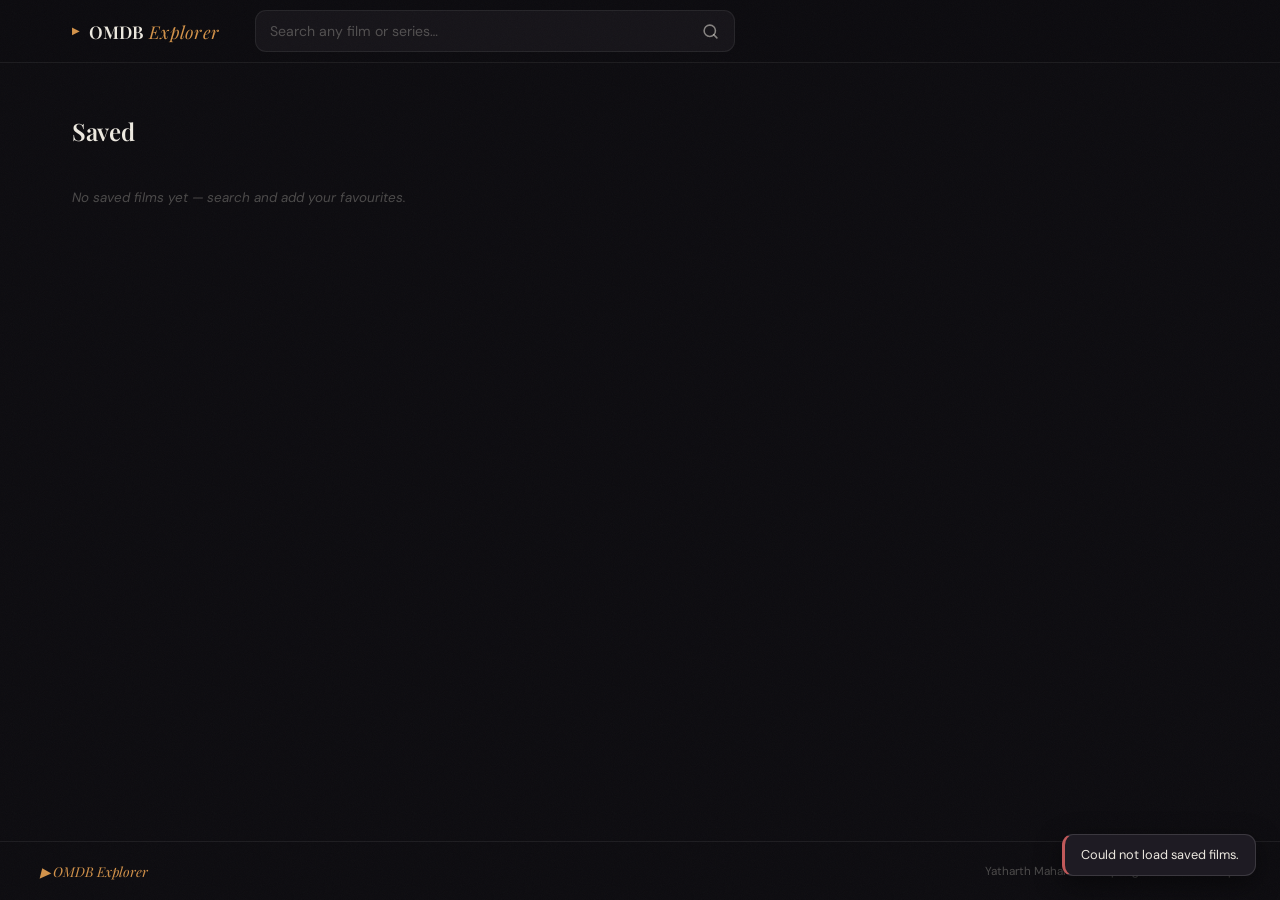
==== bin/src/main/resources/static/index.html @ 23a96a6a "UI/UX Upgrades" ====
<!DOCTYPE html>
<html lang="en">
<head>
  <meta charset="UTF-8">
  <meta name="viewport" content="width=device-width, initial-scale=1.0">
  <meta name="description" content="Search movies, explore details, and build your personal watchlist with OMDb Movie Explorer.">
  <title>OMDb Movie Explorer</title>
  <link rel="preconnect" href="https://fonts.googleapis.com">
  <link rel="preconnect" href="https://fonts.gstatic.com" crossorigin>
  <link href="https://fonts.googleapis.com/css2?family=Playfair+Display:ital,wght@0,600;0,700;1,400&family=DM+Sans:wght@300;400;500;600&display=swap" rel="stylesheet">
  <link rel="stylesheet" href="css/style.css">
</head>
<body>

  <div class="grain" aria-hidden="true"></div>

  <header class="site-header">
    <div class="header-inner">
      <div class="logo">
        <span class="logo-mark" aria-hidden="true">▶</span>
        <span class="logo-text">OMDB <em>Explorer</em></span>
      </div>
      <div class="search-wrap">
        <div class="search-bar">
          <input type="text" id="searchInput" placeholder="Search any film or series…" autocomplete="off" aria-label="Search movies">
          <button id="searchBtn" aria-label="Run search">
            <svg width="17" height="17" viewBox="0 0 24 24" fill="none" stroke="currentColor" stroke-width="2.2" stroke-linecap="round" stroke-linejoin="round" aria-hidden="true">
              <circle cx="11" cy="11" r="8"/><line x1="21" y1="21" x2="16.65" y2="16.65"/>
            </svg>
          </button>
        </div>
      </div>
    </div>
  </header>

  <main class="main-content">

    <section id="searchSection" class="results-section hidden" aria-label="Search results">
      <div class="section-header">
        <h2 class="section-title">Results</h2>
        <span id="resultCount" class="result-count" aria-live="polite"></span>
      </div>
      <div id="movies" class="movies-grid" role="list"></div>
    </section>

    <section class="favorites-section" aria-label="Saved films">
      <div class="section-header">
        <h2 class="section-title">Saved</h2>
        <span id="favCount" class="result-count" aria-live="polite"></span>
      </div>
      <div id="favorites" class="favorites-strip" role="list"></div>
      <p id="emptyFav" class="empty-state">No saved films yet — search and add your favourites.</p>
    </section>

  </main>

  <!-- Movie Detail Modal -->
  <div id="movieModal" class="modal" role="dialog" aria-modal="true" aria-labelledby="modalTitle">
    <div class="modal-backdrop" id="modalBackdrop"></div>
    <div class="modal-panel">
      <button class="modal-close" id="modalClose" aria-label="Close details">
        <svg width="18" height="18" viewBox="0 0 24 24" fill="none" stroke="currentColor" stroke-width="2.5" stroke-linecap="round" aria-hidden="true">
          <line x1="18" y1="6" x2="6" y2="18"/><line x1="6" y1="6" x2="18" y2="18"/>
        </svg>
      </button>
      <div id="modalBody" class="modal-body"></div>
    </div>
  </div>

  <!-- Toast Notifications -->
  <div id="toastContainer" class="toast-container" aria-live="polite" aria-atomic="true"></div>

  <footer class="site-footer">
    <div class="footer-inner">
      <span class="footer-logo">▶ OMDB <em>Explorer</em></span>
      <span class="footer-copy">Yatharth Maharwade &middot; Spring Boot &amp; JavaScript</span>
    </div>
  </footer>

  <script src="js/omdb.js"></script>
</body>
</html>
---- bin/src/main/resources/static/css/style.css ----
/* ============================================================
   OMDB Explorer — Editorial Dark Theme
   Design decisions:
   - Playfair Display serif for headings (editorial, magazine feel)
   - DM Sans for body (not the generic Inter/Poppins)
   - Warm amber accent, not generic blue
   - Film-poster aspect-ratio cards
   - Overlay text on cards (not a text block below the image)
   - Horizontal scroll for saved films (like a curated reel)
   - Subtle film grain overlay for organic texture
   - Left-aligned layout — avoids the over-centered AI look
============================================================ */

/* --- Design Tokens --- */
:root {
  --bg:            #0d0c10;
  --surface:       #161419;
  --surface-2:     #1e1b23;
  --surface-3:     #252230;
  --border:        rgba(255, 255, 255, 0.07);
  --border-hi:     rgba(255, 255, 255, 0.13);

  --text:          #ede9e0;
  --text-2:        rgba(237, 233, 224, 0.52);
  --text-muted:    rgba(237, 233, 224, 0.28);

  --accent:        #d4934a;     /* warm amber — film, warmth, not generic blue */
  --accent-dim:    rgba(212, 147, 74, 0.10);
  --accent-glow:   rgba(212, 147, 74, 0.22);
  --danger:        #c0595a;

  --radius-s:      6px;
  --radius-m:      11px;
  --radius-l:      18px;

  --font-display:  'Playfair Display', Georgia, serif;
  --font-body:     'DM Sans', system-ui, -apple-system, sans-serif;

  --ease:          cubic-bezier(0.4, 0, 0.2, 1);
  --t-fast:        180ms;
  --t-mid:         300ms;
  --t-slow:        420ms;
}

/* --- Reset --- */
*, *::before, *::after { box-sizing: border-box; margin: 0; padding: 0; }
html { font-size: 16px; }
img  { display: block; max-width: 100%; }

body {
  font-family: var(--font-body);
  background-color: var(--bg);
  color: var(--text);
  min-height: 100vh;
  display: flex;
  flex-direction: column;
  -webkit-font-smoothing: antialiased;
  -moz-osx-font-smoothing: grayscale;
}

/* --- Film Grain Texture ---
   Subtle organic noise over the entire page.
   Pure CSS SVG — zero extra requests.
*/
.grain {
  position: fixed;
  inset: 0;
  pointer-events: none;
  z-index: 9998;
  opacity: 0.028;
  background-image: url("data:image/svg+xml,%3Csvg xmlns='http://www.w3.org/2000/svg' width='300' height='300'%3E%3Cfilter id='n'%3E%3CfeTurbulence type='fractalNoise' baseFrequency='0.75' numOctaves='4' stitchTiles='stitch'/%3E%3C/filter%3E%3Crect width='300' height='300' filter='url(%23n)'/%3E%3C/svg%3E");
  background-repeat: repeat;
  background-size: 200px;
}

/* ============================================================
   HEADER
============================================================ */
.site-header {
  position: sticky;
  top: 0;
  z-index: 100;
  background: rgba(13, 12, 16, 0.86);
  backdrop-filter: blur(20px);
  -webkit-backdrop-filter: blur(20px);
  border-bottom: 1px solid var(--border);
}

.header-inner {
  max-width: 1200px;
  margin: 0 auto;
  padding: 0 32px;
  height: 62px;
  display: flex;
  align-items: center;
  gap: 36px;
}

/* Logo — deliberately sparse and typographic */
.logo {
  display: flex;
  align-items: center;
  gap: 9px;
  flex-shrink: 0;
  text-decoration: none;
}

.logo-mark {
  color: var(--accent);
  font-size: 10px;
  position: relative;
  top: -1px;
}

.logo-text {
  font-family: var(--font-display);
  font-size: 1.1rem;
  font-weight: 600;
  letter-spacing: 0.015em;
  color: var(--text);
}

.logo-text em {
  font-style: italic;
  color: var(--accent);
  font-weight: 400;
}

/* Search Bar — embedded in header, not a standalone block */
.search-wrap { flex: 1; max-width: 480px; }

.search-bar {
  display: flex;
  align-items: center;
  background: var(--surface);
  border: 1px solid var(--border);
  border-radius: var(--radius-m);
  padding: 0 4px 0 14px;
  transition:
    border-color var(--t-fast) var(--ease),
    box-shadow   var(--t-fast) var(--ease);
}

.search-bar:focus-within {
  border-color: var(--accent);
  box-shadow: 0 0 0 3px var(--accent-dim);
}

.search-bar input {
  flex: 1;
  background: none;
  border: none;
  outline: none;
  color: var(--text);
  font-family: var(--font-body);
  font-size: 0.88rem;
  padding: 11px 0;
  min-width: 0;
}

.search-bar input::placeholder { color: var(--text-muted); }

.search-bar button {
  flex-shrink: 0;
  background: none;
  border: none;
  cursor: pointer;
  color: var(--text-2);
  padding: 8px 11px;
  border-radius: var(--radius-s);
  display: flex;
  align-items: center;
  justify-content: center;
  transition: color var(--t-fast) var(--ease);
}

.search-bar button:hover { color: var(--accent); }

/* ============================================================
   MAIN LAYOUT
============================================================ */
.main-content {
  flex: 1;
  max-width: 1200px;
  width: 100%;
  margin: 0 auto;
  padding: 52px 32px 80px;
}

/* ============================================================
   SECTION HEADERS
   Left-aligned, typographic hierarchy. Not centered banners.
============================================================ */
.section-header {
  display: flex;
  align-items: baseline;
  gap: 12px;
  margin-bottom: 22px;
}

.section-title {
  font-family: var(--font-display);
  font-size: 1.5rem;
  font-weight: 600;
  letter-spacing: -0.015em;
  color: var(--text);
}

.result-count {
  font-size: 0.72rem;
  color: var(--text-muted);
  font-weight: 400;
  letter-spacing: 0.08em;
  text-transform: uppercase;
}

.results-section { margin-bottom: 60px; }
.results-section.hidden { display: none; }

/* ============================================================
   MOVIE CARDS (Search Results)
   Poster-first, overlay text — not a card with text below.
   Aspect ratio 2:3 matches film poster proportions.
============================================================ */
.movies-grid {
  display: grid;
  grid-template-columns: repeat(auto-fill, minmax(155px, 1fr));
  gap: 16px;
}

.movie-card {
  position: relative;
  border-radius: var(--radius-m);
  overflow: hidden;
  background: var(--surface);
  border: 1px solid var(--border);
  cursor: pointer;
  aspect-ratio: 2 / 3;
  transition:
    transform     var(--t-mid) var(--ease),
    border-color  var(--t-fast) var(--ease);
}

.movie-card:hover {
  transform: translateY(-5px);
  border-color: var(--border-hi);
}

.movie-card img {
  width: 100%;
  height: 100%;
  object-fit: cover;
  transition: transform var(--t-slow) var(--ease);
}

.movie-card:hover img { transform: scale(1.05); }

/* Gradient overlay — text always readable */
.card-overlay {
  position: absolute;
  inset: 0;
  background: linear-gradient(
    to top,
    rgba(10, 9, 13, 0.96) 0%,
    rgba(10, 9, 13, 0.55) 38%,
    transparent 65%
  );
  display: flex;
  flex-direction: column;
  justify-content: flex-end;
  padding: 13px 11px;
}

.card-title {
  font-family: var(--font-display);
  font-size: 0.82rem;
  font-weight: 600;
  line-height: 1.3;
  color: var(--text);
  margin-bottom: 2px;
}

.card-year {
  font-size: 0.7rem;
  color: var(--text-muted);
  letter-spacing: 0.05em;
}

/* Save button — only appears on hover, slides up */
.card-fav-btn {
  margin-top: 9px;
  padding: 7px 0;
  width: 100%;
  border-radius: var(--radius-s);
  border: 1px solid var(--accent);
  background: transparent;
  color: var(--accent);
  font-family: var(--font-body);
  font-size: 0.68rem;
  font-weight: 600;
  letter-spacing: 0.09em;
  text-transform: uppercase;
  cursor: pointer;
  opacity: 0;
  transform: translateY(5px);
  transition:
    opacity    var(--t-fast) var(--ease),
    transform  var(--t-fast) var(--ease),
    background var(--t-fast) var(--ease),
    color      var(--t-fast) var(--ease);
}

.movie-card:hover .card-fav-btn {
  opacity: 1;
  transform: translateY(0);
}

.card-fav-btn:hover {
  background: var(--accent);
  color: var(--bg);
}

.card-fav-btn:disabled {
  border-color: var(--text-muted);
  color: var(--text-muted);
  background: transparent;
  cursor: default;
}

/* Poster fallback for missing images */
.poster-fallback {
  width: 100%;
  height: 100%;
  display: flex;
  align-items: center;
  justify-content: center;
  background: var(--surface-2);
  color: var(--text-muted);
  font-size: 2.2rem;
}

/* ============================================================
   SKELETON LOADERS
============================================================ */
.skeleton-card {
  border-radius: var(--radius-m);
  overflow: hidden;
  aspect-ratio: 2 / 3;
  background: var(--surface);
  border: 1px solid var(--border);
}

.skeleton-pulse {
  width: 100%;
  height: 100%;
  background: linear-gradient(
    90deg,
    var(--surface)   25%,
    var(--surface-2) 50%,
    var(--surface)   75%
  );
  background-size: 200% 100%;
  animation: shimmer 1.5s ease infinite;
}

@keyframes shimmer {
  0%   { background-position: 200% 0; }
  100% { background-position: -200% 0; }
}

/* ============================================================
   FAVORITES STRIP
   Horizontal scroll — feels like a curated film reel,
   not a second grid copy of search results.
============================================================ */
.favorites-strip {
  display: flex;
  gap: 13px;
  overflow-x: auto;
  padding-bottom: 10px;
  scrollbar-width: thin;
  scrollbar-color: var(--surface-3) transparent;
}

.favorites-strip::-webkit-scrollbar { height: 3px; }
.favorites-strip::-webkit-scrollbar-track { background: transparent; }
.favorites-strip::-webkit-scrollbar-thumb {
  background: var(--surface-3);
  border-radius: 2px;
}

.fav-card {
  position: relative;
  flex-shrink: 0;
  width: 125px;
  aspect-ratio: 2 / 3;
  border-radius: var(--radius-m);
  overflow: hidden;
  background: var(--surface);
  border: 1px solid var(--border);
  cursor: pointer;
  transition:
    transform     var(--t-mid) var(--ease),
    border-color  var(--t-fast) var(--ease);
}

.fav-card:hover {
  transform: translateY(-4px);
  border-color: var(--border-hi);
}

.fav-card img {
  width: 100%;
  height: 100%;
  object-fit: cover;
  transition: transform var(--t-slow) var(--ease);
}

.fav-card:hover img { transform: scale(1.05); }

.fav-card .card-overlay { padding: 10px 9px; }
.fav-card .card-title   { font-size: 0.76rem; }

/* Remove button — top-right, shown on hover */
.remove-btn {
  position: absolute;
  top: 7px;
  right: 7px;
  width: 25px;
  height: 25px;
  border-radius: 50%;
  background: rgba(13, 12, 16, 0.75);
  backdrop-filter: blur(6px);
  border: 1px solid var(--border-hi);
  color: var(--danger);
  cursor: pointer;
  display: flex;
  align-items: center;
  justify-content: center;
  opacity: 0;
  transition:
    opacity    var(--t-fast) var(--ease),
    background var(--t-fast) var(--ease),
    color      var(--t-fast) var(--ease),
    border-color var(--t-fast) var(--ease);
}

.fav-card:hover .remove-btn { opacity: 1; }

.remove-btn:hover {
  background: var(--danger);
  color: #fff;
  border-color: transparent;
}

/* Empty state */
.empty-state {
  color: var(--text-muted);
  font-size: 0.84rem;
  font-style: italic;
  padding: 8px 0;
  line-height: 1.6;
}

/* ============================================================
   MODAL
   Blur backdrop, centered panel, two-column layout.
   Transition is scale+fade rather than the generic slide.
============================================================ */
.modal {
  position: fixed;
  inset: 0;
  z-index: 1000;
  display: flex;
  align-items: center;
  justify-content: center;
  padding: 24px;
  visibility: hidden;
  opacity: 0;
  transition:
    opacity    var(--t-fast) var(--ease),
    visibility var(--t-fast) var(--ease);
}

.modal.open {
  visibility: visible;
  opacity: 1;
}

.modal-backdrop {
  position: absolute;
  inset: 0;
  background: rgba(10, 9, 13, 0.80);
  backdrop-filter: blur(10px);
  -webkit-backdrop-filter: blur(10px);
  cursor: pointer;
}

.modal-panel {
  position: relative;
  background: var(--surface);
  border: 1px solid var(--border-hi);
  border-radius: var(--radius-l);
  width: 100%;
  max-width: 740px;
  max-height: 88vh;
  overflow-y: auto;
  overflow-x: hidden;
  transform: translateY(10px) scale(0.98);
  transition: transform var(--t-mid) var(--ease);
  scrollbar-width: thin;
  scrollbar-color: var(--surface-3) transparent;
}

.modal.open .modal-panel {
  transform: translateY(0) scale(1);
}

.modal-close {
  position: absolute;
  top: 14px;
  right: 14px;
  z-index: 10;
  background: var(--surface-2);
  border: 1px solid var(--border);
  color: var(--text-2);
  width: 34px;
  height: 34px;
  border-radius: 50%;
  cursor: pointer;
  display: flex;
  align-items: center;
  justify-content: center;
  transition:
    background    var(--t-fast) var(--ease),
    color         var(--t-fast) var(--ease),
    border-color  var(--t-fast) var(--ease);
}

.modal-close:hover {
  background: var(--danger);
  color: #fff;
  border-color: transparent;
}

/* Modal content layout */
.modal-detail {
  display: flex;
  min-height: 360px;
}

.modal-poster {
  flex-shrink: 0;
  width: 210px;
  border-radius: var(--radius-l) 0 0 var(--radius-l);
  overflow: hidden;
}

.modal-poster img {
  width: 100%;
  height: 100%;
  object-fit: cover;
}

.modal-poster-fallback {
  width: 100%;
  height: 100%;
  min-height: 340px;
  background: var(--surface-2);
  display: flex;
  align-items: center;
  justify-content: center;
  font-size: 2.8rem;
  color: var(--text-muted);
}

.modal-info {
  flex: 1;
  padding: 34px 28px 34px 28px;
  min-width: 0;
  display: flex;
  flex-direction: column;
}

.modal-title {
  font-family: var(--font-display);
  font-size: 1.5rem;
  font-weight: 700;
  line-height: 1.2;
  color: var(--text);
  margin-bottom: 6px;
}

.modal-genre {
  display: inline-flex;
  align-items: center;
  gap: 8px;
  font-size: 0.72rem;
  font-weight: 600;
  letter-spacing: 0.09em;
  text-transform: uppercase;
  color: var(--accent);
  margin-bottom: 22px;
}

.modal-genre .dot {
  width: 3px;
  height: 3px;
  border-radius: 50%;
  background: var(--text-muted);
  flex-shrink: 0;
}

.modal-meta {
  display: flex;
  flex-direction: column;
  gap: 8px;
  margin-bottom: 20px;
}

.modal-meta-row {
  font-size: 0.82rem;
  color: var(--text-2);
  line-height: 1.5;
}

.modal-meta-row strong {
  color: var(--text);
  font-weight: 600;
  margin-right: 5px;
}

.modal-rating {
  display: inline-flex;
  align-items: center;
  gap: 5px;
  background: var(--accent-dim);
  border: 1px solid var(--accent-glow);
  color: var(--accent);
  font-weight: 700;
  font-size: 0.78rem;
  padding: 3px 9px;
  border-radius: 4px;
  margin-bottom: 20px;
  width: fit-content;
  letter-spacing: 0.04em;
}

.modal-plot {
  font-size: 0.83rem;
  color: var(--text-2);
  line-height: 1.75;
  border-top: 1px solid var(--border);
  padding-top: 16px;
  margin-top: auto;
}

/* Modal loading state */
.modal-loading {
  padding: 52px 40px;
  display: flex;
  align-items: center;
  justify-content: center;
  color: var(--text-muted);
  font-size: 0.85rem;
  font-style: italic;
  min-height: 200px;
}

/* ============================================================
   TOAST NOTIFICATIONS
   From the right side — not centered popups.
============================================================ */
.toast-container {
  position: fixed;
  bottom: 24px;
  right: 24px;
  z-index: 9999;
  display: flex;
  flex-direction: column;
  align-items: flex-end;
  gap: 9px;
}

.toast {
  background: var(--surface-2);
  border: 1px solid var(--border-hi);
  border-left: 3px solid var(--accent);
  border-radius: var(--radius-m);
  padding: 11px 16px;
  font-size: 0.8rem;
  line-height: 1.4;
  color: var(--text);
  max-width: 300px;
  box-shadow: 0 8px 28px rgba(0, 0, 0, 0.45);
  animation: toast-slide-in var(--t-fast) var(--ease) forwards;
}

.toast.error { border-left-color: var(--danger); }

.toast.removing {
  animation: toast-slide-out var(--t-fast) var(--ease) forwards;
}

@keyframes toast-slide-in {
  from { opacity: 0; transform: translateX(14px); }
  to   { opacity: 1; transform: translateX(0); }
}

@keyframes toast-slide-out {
  from { opacity: 1; transform: translateX(0); }
  to   { opacity: 0; transform: translateX(14px); }
}

/* ============================================================
   FOOTER
============================================================ */
.site-footer {
  border-top: 1px solid var(--border);
  padding: 20px 32px;
}

.footer-inner {
  max-width: 1200px;
  margin: 0 auto;
  display: flex;
  align-items: center;
  justify-content: space-between;
  flex-wrap: wrap;
  gap: 8px;
}

.footer-logo {
  font-family: var(--font-display);
  font-size: 0.85rem;
  color: var(--accent);
  font-style: italic;
}

.footer-copy {
  font-size: 0.73rem;
  color: var(--text-muted);
}

/* ============================================================
   RESPONSIVE
============================================================ */
@media (max-width: 680px) {
  .header-inner { padding: 0 16px; gap: 16px; }
  .main-content { padding: 32px 16px 60px; }

  .movies-grid {
    grid-template-columns: repeat(auto-fill, minmax(130px, 1fr));
    gap: 12px;
  }

  .modal-detail  { flex-direction: column; }
  .modal-poster  {
    width: 100%;
    height: 220px;
    border-radius: var(--radius-l) var(--radius-l) 0 0;
  }
  .modal-info    { padding: 22px 18px; }

  .footer-inner  { justify-content: center; text-align: center; }
  .toast-container { bottom: 16px; right: 12px; left: 12px; align-items: stretch; }
  .toast { max-width: none; }
}
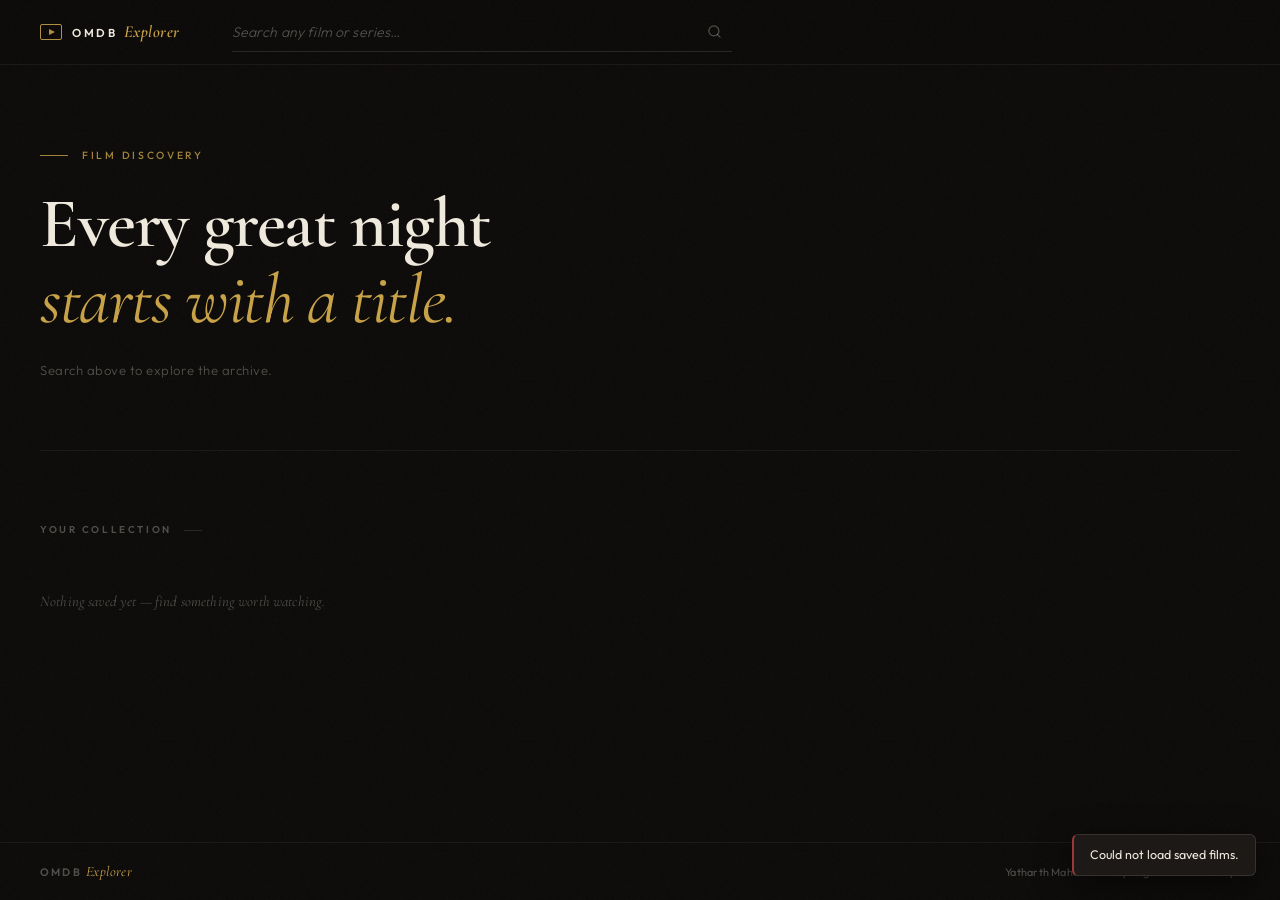
==== commit 380d3e52: "Home Page Modified" ====
--- a/bin/src/main/resources/static/index.html
+++ b/bin/src/main/resources/static/index.html
@@ -7,7 +7,7 @@
   <title>OMDb Movie Explorer</title>
   <link rel="preconnect" href="https://fonts.googleapis.com">
   <link rel="preconnect" href="https://fonts.gstatic.com" crossorigin>
-  <link href="https://fonts.googleapis.com/css2?family=Playfair+Display:ital,wght@0,600;0,700;1,400&family=DM+Sans:wght@300;400;500;600&display=swap" rel="stylesheet">
+  <link href="https://fonts.googleapis.com/css2?family=Cormorant+Garamond:ital,wght@0,400;0,600;1,400;1,600;1,700&family=Outfit:wght@300;400;500;600&display=swap" rel="stylesheet">
   <link rel="stylesheet" href="css/style.css">
 </head>
 <body>
@@ -17,14 +17,14 @@
   <header class="site-header">
     <div class="header-inner">
       <div class="logo">
-        <span class="logo-mark" aria-hidden="true">▶</span>
+        <span class="logo-mark" aria-hidden="true"></span>
         <span class="logo-text">OMDB <em>Explorer</em></span>
       </div>
       <div class="search-wrap">
         <div class="search-bar">
           <input type="text" id="searchInput" placeholder="Search any film or series…" autocomplete="off" aria-label="Search movies">
           <button id="searchBtn" aria-label="Run search">
-            <svg width="17" height="17" viewBox="0 0 24 24" fill="none" stroke="currentColor" stroke-width="2.2" stroke-linecap="round" stroke-linejoin="round" aria-hidden="true">
+            <svg width="15" height="15" viewBox="0 0 24 24" fill="none" stroke="currentColor" stroke-width="2" stroke-linecap="round" stroke-linejoin="round" aria-hidden="true">
               <circle cx="11" cy="11" r="8"/><line x1="21" y1="21" x2="16.65" y2="16.65"/>
             </svg>
           </button>
@@ -35,21 +35,28 @@
 
   <main class="main-content">
 
+    <!-- Discovery hero — shown on landing, hidden via CSS :has() when search results appear -->
+    <div class="discovery-hero">
+      <p class="hero-eyebrow">Film Discovery</p>
+      <h1 class="hero-headline">Every great night<br><em>starts with a title.</em></h1>
+      <p class="hero-sub">Search above to explore the archive.</p>
+    </div>
+
     <section id="searchSection" class="results-section hidden" aria-label="Search results">
       <div class="section-header">
-        <h2 class="section-title">Results</h2>
+        <span class="section-label">Results</span>
         <span id="resultCount" class="result-count" aria-live="polite"></span>
       </div>
       <div id="movies" class="movies-grid" role="list"></div>
     </section>
 
-    <section class="favorites-section" aria-label="Saved films">
+    <section class="collection-section" aria-label="Your collection">
       <div class="section-header">
-        <h2 class="section-title">Saved</h2>
+        <span class="section-label">Your Collection</span>
         <span id="favCount" class="result-count" aria-live="polite"></span>
       </div>
       <div id="favorites" class="favorites-strip" role="list"></div>
-      <p id="emptyFav" class="empty-state">No saved films yet — search and add your favourites.</p>
+      <p id="emptyFav" class="empty-state">Nothing saved yet — find something worth watching.</p>
     </section>
 
   </main>
@@ -59,7 +66,7 @@
     <div class="modal-backdrop" id="modalBackdrop"></div>
     <div class="modal-panel">
       <button class="modal-close" id="modalClose" aria-label="Close details">
-        <svg width="18" height="18" viewBox="0 0 24 24" fill="none" stroke="currentColor" stroke-width="2.5" stroke-linecap="round" aria-hidden="true">
+        <svg width="13" height="13" viewBox="0 0 24 24" fill="none" stroke="currentColor" stroke-width="2.5" stroke-linecap="round" aria-hidden="true">
           <line x1="18" y1="6" x2="6" y2="18"/><line x1="6" y1="6" x2="18" y2="18"/>
         </svg>
       </button>
@@ -72,7 +79,7 @@
 
   <footer class="site-footer">
     <div class="footer-inner">
-      <span class="footer-logo">▶ OMDB <em>Explorer</em></span>
+      <span class="footer-logo">OMDB <em>Explorer</em></span>
       <span class="footer-copy">Yatharth Maharwade &middot; Spring Boot &amp; JavaScript</span>
     </div>
   </footer>
@@ -80,4 +87,3 @@
   <script src="js/omdb.js"></script>
 </body>
 </html>
-
--- a/bin/src/main/resources/static/css/style.css
+++ b/bin/src/main/resources/static/css/style.css
@@ -1,55 +1,77 @@
 /* ============================================================
-   OMDB Explorer — Editorial Dark Theme
-   Design decisions:
-   - Playfair Display serif for headings (editorial, magazine feel)
-   - DM Sans for body (not the generic Inter/Poppins)
-   - Warm amber accent, not generic blue
-   - Film-poster aspect-ratio cards
-   - Overlay text on cards (not a text block below the image)
-   - Horizontal scroll for saved films (like a curated reel)
-   - Subtle film grain overlay for organic texture
-   - Left-aligned layout — avoids the over-centered AI look
+   OMDB Explorer — "The Archive" Cinematic Editorial Theme
+
+   Direction  : Boutique film editorial — Criterion Collection meets
+                independent cinema culture.
+   Palette    : Espresso black · aged ivory · antique gold · muted crimson
+   Typography : Cormorant Garamond (editorial serif) · Outfit (body sans)
+
+   Anti-patterns deliberately avoided:
+   - no generic glassmorphism
+   - no electric-blue / neon-purple AI palette
+   - no uniform card grids with identical scale-hover
+   - no "SaaS dashboard" typography
+   - no perfectly-symmetric centered layout
 ============================================================ */
 
-/* --- Design Tokens --- */
+/* ── Design Tokens ───────────────────────────────────────── */
 :root {
-  --bg:            #0d0c10;
-  --surface:       #161419;
-  --surface-2:     #1e1b23;
-  --surface-3:     #252230;
-  --border:        rgba(255, 255, 255, 0.07);
-  --border-hi:     rgba(255, 255, 255, 0.13);
-
-  --text:          #ede9e0;
-  --text-2:        rgba(237, 233, 224, 0.52);
-  --text-muted:    rgba(237, 233, 224, 0.28);
-
-  --accent:        #d4934a;     /* warm amber — film, warmth, not generic blue */
-  --accent-dim:    rgba(212, 147, 74, 0.10);
-  --accent-glow:   rgba(212, 147, 74, 0.22);
-  --danger:        #c0595a;
-
-  --radius-s:      6px;
-  --radius-m:      11px;
-  --radius-l:      18px;
-
-  --font-display:  'Playfair Display', Georgia, serif;
-  --font-body:     'DM Sans', system-ui, -apple-system, sans-serif;
-
-  --ease:          cubic-bezier(0.4, 0, 0.2, 1);
-  --t-fast:        180ms;
-  --t-mid:         300ms;
-  --t-slow:        420ms;
-}
-
-/* --- Reset --- */
+  /* Backgrounds — warm espresso family */
+  --bg:         #0c0a09;
+  --surface:    #141210;
+  --surface-2:  #1c1916;
+  --surface-3:  #251f1b;
+
+  /* Borders — barely-there warm tint */
+  --border:     rgba(240, 224, 200, 0.06);
+  --border-hi:  rgba(240, 224, 200, 0.13);
+
+  /* Text — warm ivory, not stark white */
+  --text:       #f0eade;
+  --text-2:     rgba(240, 234, 222, 0.55);
+  --text-muted: rgba(240, 234, 222, 0.30);
+
+  /* Antique gold — aged, not garish */
+  --gold:       #c8a246;
+  --gold-dim:   rgba(200, 162, 70, 0.10);
+  --gold-glow:  rgba(200, 162, 70, 0.22);
+
+  /* Deep crimson — danger / remove only */
+  --danger:     #9c3838;
+  --danger-hi:  #b84444;
+
+  /* Legacy aliases (JS-generated classes may rely on --accent) */
+  --accent:      var(--gold);
+  --accent-dim:  var(--gold-dim);
+  --accent-glow: var(--gold-glow);
+
+  /* Radii — sharp angles, not bubble UI */
+  --radius-s:  3px;
+  --radius-m:  6px;
+  --radius-l:  12px;
+
+  /* Typography */
+  --font-display: 'Cormorant Garamond', Georgia, 'Times New Roman', serif;
+  --font-body:    'Outfit', system-ui, -apple-system, sans-serif;
+  --font-mono:    'Courier New', Courier, monospace;
+
+  /* Motion — expressive ease, not mechanical linear */
+  --ease:   cubic-bezier(0.22, 1, 0.36, 1);
+  --t-fast: 160ms;
+  --t-mid:  280ms;
+  --t-slow: 460ms;
+}
+
+/* ── Reset ───────────────────────────────────────────────── */
 *, *::before, *::after { box-sizing: border-box; margin: 0; padding: 0; }
-html { font-size: 16px; }
-img  { display: block; max-width: 100%; }
-
+html  { font-size: 16px; scroll-behavior: smooth; }
+img   { display: block; max-width: 100%; }
+button { cursor: pointer; }
+
+/* ── Base ────────────────────────────────────────────────── */
 body {
   font-family: var(--font-body);
-  background-color: var(--bg);
+  background: var(--bg);
   color: var(--text);
   min-height: 100vh;
   display: flex;
@@ -58,92 +80,129 @@
   -moz-osx-font-smoothing: grayscale;
 }
 
-/* --- Film Grain Texture ---
-   Subtle organic noise over the entire page.
-   Pure CSS SVG — zero extra requests.
-*/
+/* ── Film Grain — organic noise over the whole page ─────── */
 .grain {
   position: fixed;
   inset: 0;
   pointer-events: none;
   z-index: 9998;
-  opacity: 0.028;
-  background-image: url("data:image/svg+xml,%3Csvg xmlns='http://www.w3.org/2000/svg' width='300' height='300'%3E%3Cfilter id='n'%3E%3CfeTurbulence type='fractalNoise' baseFrequency='0.75' numOctaves='4' stitchTiles='stitch'/%3E%3C/filter%3E%3Crect width='300' height='300' filter='url(%23n)'/%3E%3C/svg%3E");
-  background-repeat: repeat;
-  background-size: 200px;
+  opacity: 0.038;
+  background-image: url("data:image/svg+xml,%3Csvg xmlns='http://www.w3.org/2000/svg' width='300' height='300'%3E%3Cfilter id='n'%3E%3CfeTurbulence type='fractalNoise' baseFrequency='0.82' numOctaves='4' stitchTiles='stitch'/%3E%3C/filter%3E%3Crect width='300' height='300' filter='url(%23n)'/%3E%3C/svg%3E");
+  background-size: 180px;
 }
 
 /* ============================================================
    HEADER
+   Minimal bar. Logo left, underline-style search center-left.
+   Not a mega-header; not a hero. Just a control strip.
 ============================================================ */
 .site-header {
   position: sticky;
   top: 0;
   z-index: 100;
-  background: rgba(13, 12, 16, 0.86);
-  backdrop-filter: blur(20px);
-  -webkit-backdrop-filter: blur(20px);
+  background: rgba(12, 10, 9, 0.93);
+  backdrop-filter: blur(28px);
+  -webkit-backdrop-filter: blur(28px);
   border-bottom: 1px solid var(--border);
 }
 
 .header-inner {
-  max-width: 1200px;
+  max-width: 1280px;
   margin: 0 auto;
-  padding: 0 32px;
-  height: 62px;
-  display: flex;
-  align-items: center;
-  gap: 36px;
-}
-
-/* Logo — deliberately sparse and typographic */
+  padding: 0 40px;
+  height: 64px;
+  display: flex;
+  align-items: center;
+  gap: 52px;
+}
+
+/* ── Logo: CSS-only film-frame icon + wordmark ── */
 .logo {
   display: flex;
   align-items: center;
-  gap: 9px;
+  gap: 10px;
   flex-shrink: 0;
   text-decoration: none;
 }
 
+/* Film frame rectangle */
 .logo-mark {
-  color: var(--accent);
-  font-size: 10px;
+  width: 22px;
+  height: 16px;
+  border: 1.5px solid var(--gold);
+  border-radius: 2px;
+  display: flex;
+  align-items: center;
+  justify-content: center;
+  flex-shrink: 0;
+  opacity: 0.88;
   position: relative;
-  top: -1px;
+}
+
+/* Play triangle inside frame */
+.logo-mark::before {
+  content: '';
+  width: 0;
+  height: 0;
+  border-style: solid;
+  border-width: 3.5px 0 3.5px 6px;
+  border-color: transparent transparent transparent var(--gold);
+  margin-left: 1px;
 }
 
 .logo-text {
+  font-family: var(--font-body);
+  font-size: 0.72rem;
+  font-weight: 600;
+  letter-spacing: 0.22em;
+  text-transform: uppercase;
+  color: var(--text);
+  line-height: 1;
+}
+
+.logo-text em {
   font-family: var(--font-display);
-  font-size: 1.1rem;
+  font-style: italic;
   font-weight: 600;
-  letter-spacing: 0.015em;
-  color: var(--text);
-}
-
-.logo-text em {
-  font-style: italic;
-  color: var(--accent);
-  font-weight: 400;
-}
-
-/* Search Bar — embedded in header, not a standalone block */
-.search-wrap { flex: 1; max-width: 480px; }
+  font-size: 1.05rem;
+  letter-spacing: 0.03em;
+  color: var(--gold);
+  text-transform: none;
+  margin-left: 2px;
+}
+
+/* ── Search: underline style, not a boxed input ── */
+.search-wrap {
+  flex: 1;
+  max-width: 500px;
+}
 
 .search-bar {
   display: flex;
   align-items: center;
-  background: var(--surface);
-  border: 1px solid var(--border);
-  border-radius: var(--radius-m);
-  padding: 0 4px 0 14px;
-  transition:
-    border-color var(--t-fast) var(--ease),
-    box-shadow   var(--t-fast) var(--ease);
+  border-bottom: 1px solid var(--border-hi);
+  position: relative;
+  transition: border-color var(--t-fast) var(--ease);
+}
+
+/* Animated gold underline expands on focus */
+.search-bar::after {
+  content: '';
+  position: absolute;
+  bottom: -1px;
+  left: 0;
+  width: 0;
+  height: 1px;
+  background: var(--gold);
+  transition: width var(--t-mid) var(--ease);
 }
 
 .search-bar:focus-within {
-  border-color: var(--accent);
-  box-shadow: 0 0 0 3px var(--accent-dim);
+  border-color: transparent;
+}
+
+.search-bar:focus-within::after {
+  width: 100%;
 }
 
 .search-bar input {
@@ -154,78 +213,205 @@
   color: var(--text);
   font-family: var(--font-body);
   font-size: 0.88rem;
-  padding: 11px 0;
+  font-weight: 300;
+  padding: 10px 0;
   min-width: 0;
-}
-
-.search-bar input::placeholder { color: var(--text-muted); }
+  letter-spacing: 0.01em;
+}
+
+.search-bar input::placeholder {
+  color: var(--text-muted);
+  font-style: italic;
+  font-weight: 300;
+}
 
 .search-bar button {
   flex-shrink: 0;
   background: none;
   border: none;
-  cursor: pointer;
-  color: var(--text-2);
-  padding: 8px 11px;
-  border-radius: var(--radius-s);
+  color: var(--text-muted);
+  padding: 6px 10px;
   display: flex;
   align-items: center;
   justify-content: center;
   transition: color var(--t-fast) var(--ease);
 }
 
-.search-bar button:hover { color: var(--accent); }
+.search-bar button:hover,
+.search-bar:focus-within button {
+  color: var(--gold);
+}
 
 /* ============================================================
    MAIN LAYOUT
 ============================================================ */
 .main-content {
   flex: 1;
-  max-width: 1200px;
+  max-width: 1280px;
   width: 100%;
   margin: 0 auto;
-  padding: 52px 32px 80px;
+  padding: 0 40px 100px;
+}
+
+/* ============================================================
+   DISCOVERY HERO
+   Cinematic landing statement — visible on initial load.
+   Hidden via CSS :has() the moment search results appear.
+   :has() support: Chrome 105+, Firefox 121+, Safari 15.4+
+============================================================ */
+.discovery-hero {
+  padding: 84px 0 72px;
+  border-bottom: 1px solid var(--border);
+}
+
+/* Core hero-hide logic: no JS needed */
+.main-content:has(#searchSection:not(.hidden)) .discovery-hero {
+  display: none;
+}
+
+.hero-eyebrow {
+  display: flex;
+  align-items: center;
+  gap: 14px;
+  font-size: 0.65rem;
+  font-weight: 500;
+  letter-spacing: 0.26em;
+  text-transform: uppercase;
+  color: var(--gold);
+  margin-bottom: 24px;
+  opacity: 0.80;
+}
+
+.hero-eyebrow::before {
+  content: '';
+  width: 28px;
+  height: 1px;
+  background: var(--gold);
+  flex-shrink: 0;
+}
+
+.hero-headline {
+  font-family: var(--font-display);
+  font-size: clamp(2.8rem, 5.5vw, 4.4rem);
+  font-weight: 600;
+  line-height: 1.08;
+  color: var(--text);
+  letter-spacing: -0.02em;
+  margin-bottom: 24px;
+  max-width: 620px;
+}
+
+.hero-headline em {
+  font-style: italic;
+  color: var(--gold);
+  font-weight: 400;
+}
+
+.hero-sub {
+  font-size: 0.82rem;
+  color: var(--text-muted);
+  font-weight: 300;
+  letter-spacing: 0.04em;
 }
 
 /* ============================================================
    SECTION HEADERS
-   Left-aligned, typographic hierarchy. Not centered banners.
+   Small tracked uppercase labels — editorial, not dashboard.
 ============================================================ */
 .section-header {
   display: flex;
-  align-items: baseline;
-  gap: 12px;
-  margin-bottom: 22px;
-}
-
-.section-title {
-  font-family: var(--font-display);
-  font-size: 1.5rem;
+  align-items: center;
+  gap: 14px;
+  margin-bottom: 24px;
+}
+
+.results-section .section-header {
+  padding-top: 56px;
+}
+
+.collection-section {
+  margin-top: 72px;
+}
+
+.section-label {
+  font-size: 0.62rem;
   font-weight: 600;
-  letter-spacing: -0.015em;
-  color: var(--text);
+  letter-spacing: 0.26em;
+  text-transform: uppercase;
+  color: var(--text-muted);
+}
+
+/* Short decorative rule after label */
+.section-label::after {
+  content: '';
+  display: inline-block;
+  width: 18px;
+  height: 1px;
+  background: var(--border-hi);
+  vertical-align: middle;
+  margin-left: 12px;
 }
 
 .result-count {
-  font-size: 0.72rem;
-  color: var(--text-muted);
+  font-size: 0.62rem;
+  letter-spacing: 0.1em;
+  color: var(--gold);
   font-weight: 400;
-  letter-spacing: 0.08em;
-  text-transform: uppercase;
-}
-
-.results-section { margin-bottom: 60px; }
+  opacity: 0.70;
+}
+
 .results-section.hidden { display: none; }
 
 /* ============================================================
-   MOVIE CARDS (Search Results)
-   Poster-first, overlay text — not a card with text below.
-   Aspect ratio 2:3 matches film poster proportions.
+   MOVIE CARDS — Search Results Grid
+
+   Design choices:
+   - CSS counter → editorial position numbers (01, 02…)
+   - Cormorant Garamond italic for film titles (not a dashboard label)
+   - Monospace year → metadata feel
+   - Directional hover (translateY + tiny X) instead of generic scale
+   - First card spans 2×2 on wide screens → featured editorial treatment
+   - Deep atmospheric gradient overlay
+   - Save button as small left-aligned pill, revealed on hover
 ============================================================ */
 .movies-grid {
   display: grid;
-  grid-template-columns: repeat(auto-fill, minmax(155px, 1fr));
-  gap: 16px;
+  grid-template-columns: repeat(auto-fill, minmax(158px, 1fr));
+  gap: 14px;
+  counter-reset: film-pos;
+}
+
+/* ── Featured first card: 2-column × 2-row on wider screens ── */
+@media (min-width: 900px) {
+  .movies-grid {
+    grid-template-columns: repeat(4, 1fr);
+  }
+
+  .movie-card:first-child {
+    grid-column: span 2;
+    grid-row: span 2;
+    aspect-ratio: unset; /* height driven by grid rows, not ratio */
+  }
+
+  .movie-card:first-child .card-title {
+    font-size: 1.18rem;
+  }
+
+  .movie-card:first-child .card-overlay {
+    padding: 22px 18px;
+  }
+
+  .movie-card:first-child .card-fav-btn {
+    font-size: 0.62rem;
+    padding: 7px 14px;
+  }
+
+  /* Skeleton mirrors the featured card */
+  .skeleton-card:first-child {
+    grid-column: span 2;
+    grid-row: span 2;
+    aspect-ratio: unset;
+  }
 }
 
 .movie-card {
@@ -236,78 +422,113 @@
   border: 1px solid var(--border);
   cursor: pointer;
   aspect-ratio: 2 / 3;
+  counter-increment: film-pos;
   transition:
-    transform     var(--t-mid) var(--ease),
-    border-color  var(--t-fast) var(--ease);
-}
-
+    transform    var(--t-mid) var(--ease),
+    box-shadow   var(--t-mid) var(--ease),
+    border-color var(--t-fast) var(--ease);
+}
+
+/* Directional lift — slightly left + up, creates asymmetric depth */
 .movie-card:hover {
-  transform: translateY(-5px);
+  transform: translateY(-6px) translateX(-2px);
+  box-shadow:
+    0 28px 60px rgba(0, 0, 0, 0.62),
+    0 8px 20px  rgba(0, 0, 0, 0.30),
+    4px 0 16px  rgba(0, 0, 0, 0.18);
   border-color: var(--border-hi);
+}
+
+/* Editorial position number — pure CSS, no JS */
+.movie-card::before {
+  content: counter(film-pos, decimal-leading-zero);
+  position: absolute;
+  top: 10px;
+  left: 11px;
+  z-index: 3;
+  font-family: var(--font-mono);
+  font-size: 0.52rem;
+  letter-spacing: 0.08em;
+  color: rgba(240, 234, 222, 0.22);
+  line-height: 1;
+  transition: color var(--t-mid) var(--ease);
+}
+
+.movie-card:hover::before {
+  color: rgba(200, 162, 70, 0.55);
 }
 
 .movie-card img {
   width: 100%;
   height: 100%;
   object-fit: cover;
-  transition: transform var(--t-slow) var(--ease);
-}
-
-.movie-card:hover img { transform: scale(1.05); }
-
-/* Gradient overlay — text always readable */
+  transition: filter var(--t-slow) var(--ease);
+}
+
+/* Darken and desaturate slightly on hover — focus on text */
+.movie-card:hover img {
+  filter: brightness(0.80) saturate(1.05);
+}
+
+/* Deep cinematic gradient — heavier than typical card overlays */
 .card-overlay {
   position: absolute;
   inset: 0;
   background: linear-gradient(
     to top,
-    rgba(10, 9, 13, 0.96) 0%,
-    rgba(10, 9, 13, 0.55) 38%,
-    transparent 65%
+    rgba(10, 8, 7, 0.98) 0%,
+    rgba(10, 8, 7, 0.74) 28%,
+    rgba(10, 8, 7, 0.10) 58%,
+    transparent 78%
   );
   display: flex;
   flex-direction: column;
   justify-content: flex-end;
-  padding: 13px 11px;
-}
-
+  padding: 14px 12px;
+  z-index: 2;
+}
+
+/* Film title: italic editorial serif */
 .card-title {
   font-family: var(--font-display);
-  font-size: 0.82rem;
+  font-style: italic;
+  font-size: 0.9rem;
   font-weight: 600;
-  line-height: 1.3;
+  line-height: 1.22;
   color: var(--text);
-  margin-bottom: 2px;
-}
-
+  margin-bottom: 4px;
+}
+
+/* Year: monospace, tracked — metadata register */
 .card-year {
-  font-size: 0.7rem;
-  color: var(--text-muted);
-  letter-spacing: 0.05em;
-}
-
-/* Save button — only appears on hover, slides up */
+  font-family: var(--font-mono);
+  font-size: 0.57rem;
+  color: rgba(240, 234, 222, 0.40);
+  letter-spacing: 0.14em;
+}
+
+/* Save button: small left-aligned pill, slides in on hover */
 .card-fav-btn {
-  margin-top: 9px;
-  padding: 7px 0;
-  width: 100%;
+  margin-top: 10px;
+  padding: 5px 11px;
+  align-self: flex-start;
   border-radius: var(--radius-s);
-  border: 1px solid var(--accent);
-  background: transparent;
-  color: var(--accent);
+  border: 1px solid rgba(200, 162, 70, 0.38);
+  background: rgba(10, 8, 7, 0.55);
+  color: var(--gold);
   font-family: var(--font-body);
-  font-size: 0.68rem;
+  font-size: 0.58rem;
   font-weight: 600;
-  letter-spacing: 0.09em;
+  letter-spacing: 0.16em;
   text-transform: uppercase;
-  cursor: pointer;
   opacity: 0;
   transform: translateY(5px);
   transition:
-    opacity    var(--t-fast) var(--ease),
-    transform  var(--t-fast) var(--ease),
-    background var(--t-fast) var(--ease),
-    color      var(--t-fast) var(--ease);
+    opacity      var(--t-fast) var(--ease),
+    transform    var(--t-fast) var(--ease),
+    background   var(--t-fast) var(--ease),
+    border-color var(--t-fast) var(--ease),
+    color        var(--t-fast) var(--ease);
 }
 
 .movie-card:hover .card-fav-btn {
@@ -316,31 +537,35 @@
 }
 
 .card-fav-btn:hover {
-  background: var(--accent);
+  background: var(--gold);
+  border-color: var(--gold);
   color: var(--bg);
 }
 
 .card-fav-btn:disabled {
-  border-color: var(--text-muted);
+  border-color: rgba(240, 234, 222, 0.14);
   color: var(--text-muted);
   background: transparent;
+  opacity: 0.6;
   cursor: default;
 }
 
-/* Poster fallback for missing images */
+/* Poster fallback */
 .poster-fallback {
   width: 100%;
   height: 100%;
+  min-height: 180px;
   display: flex;
   align-items: center;
   justify-content: center;
   background: var(--surface-2);
   color: var(--text-muted);
-  font-size: 2.2rem;
+  font-size: 2rem;
 }
 
 /* ============================================================
    SKELETON LOADERS
+   Warm shimmer — not the default cool-gray look.
 ============================================================ */
 .skeleton-card {
   border-radius: var(--radius-m);
@@ -354,45 +579,49 @@
   width: 100%;
   height: 100%;
   background: linear-gradient(
-    90deg,
-    var(--surface)   25%,
-    var(--surface-2) 50%,
-    var(--surface)   75%
+    110deg,
+    var(--surface)   15%,
+    var(--surface-2) 38%,
+    var(--surface-3) 52%,
+    var(--surface-2) 66%,
+    var(--surface)   82%
   );
-  background-size: 200% 100%;
-  animation: shimmer 1.5s ease infinite;
+  background-size: 260% 100%;
+  animation: shimmer 1.9s ease-in-out infinite;
 }
 
 @keyframes shimmer {
-  0%   { background-position: 200% 0; }
-  100% { background-position: -200% 0; }
+  0%   { background-position: 260% 0; }
+  100% { background-position: -260% 0; }
 }
 
 /* ============================================================
-   FAVORITES STRIP
-   Horizontal scroll — feels like a curated film reel,
-   not a second grid copy of search results.
+   COLLECTION — Favorites Strip
+
+   Design: Horizontal "film reel" with alternating tilt on hover.
+   Each card tips slightly in opposite directions — intentional
+   asymmetry that makes it feel hand-curated, not algorithmic.
 ============================================================ */
 .favorites-strip {
   display: flex;
-  gap: 13px;
+  gap: 12px;
   overflow-x: auto;
-  padding-bottom: 10px;
+  padding: 6px 4px 18px;
   scrollbar-width: thin;
   scrollbar-color: var(--surface-3) transparent;
 }
 
-.favorites-strip::-webkit-scrollbar { height: 3px; }
+.favorites-strip::-webkit-scrollbar { height: 2px; }
 .favorites-strip::-webkit-scrollbar-track { background: transparent; }
 .favorites-strip::-webkit-scrollbar-thumb {
   background: var(--surface-3);
-  border-radius: 2px;
+  border-radius: 1px;
 }
 
 .fav-card {
   position: relative;
   flex-shrink: 0;
-  width: 125px;
+  width: 116px;
   aspect-ratio: 2 / 3;
   border-radius: var(--radius-m);
   overflow: hidden;
@@ -400,12 +629,21 @@
   border: 1px solid var(--border);
   cursor: pointer;
   transition:
-    transform     var(--t-mid) var(--ease),
-    border-color  var(--t-fast) var(--ease);
-}
-
-.fav-card:hover {
-  transform: translateY(-4px);
+    transform    var(--t-mid) var(--ease),
+    box-shadow   var(--t-mid) var(--ease),
+    border-color var(--t-fast) var(--ease);
+}
+
+/* Alternating tilt — intentional personality, not a bug */
+.fav-card:nth-child(odd):hover {
+  transform: rotate(-2deg) translateY(-7px);
+  box-shadow: 0 18px 44px rgba(0, 0, 0, 0.58);
+  border-color: var(--border-hi);
+}
+
+.fav-card:nth-child(even):hover {
+  transform: rotate(2deg) translateY(-7px);
+  box-shadow: 0 18px 44px rgba(0, 0, 0, 0.58);
   border-color: var(--border-hi);
 }
 
@@ -413,25 +651,36 @@
   width: 100%;
   height: 100%;
   object-fit: cover;
-  transition: transform var(--t-slow) var(--ease);
-}
-
-.fav-card:hover img { transform: scale(1.05); }
-
-.fav-card .card-overlay { padding: 10px 9px; }
-.fav-card .card-title   { font-size: 0.76rem; }
-
-/* Remove button — top-right, shown on hover */
+  transition: filter var(--t-slow) var(--ease);
+}
+
+.fav-card:hover img {
+  filter: brightness(0.76);
+}
+
+.fav-card .card-overlay {
+  padding: 10px 9px;
+}
+
+.fav-card .card-title {
+  font-size: 0.78rem;
+  margin-bottom: 2px;
+}
+
+.fav-card .card-year {
+  font-size: 0.54rem;
+}
+
+/* Remove button: top-right X pill, revealed on hover */
 .remove-btn {
   position: absolute;
-  top: 7px;
-  right: 7px;
-  width: 25px;
-  height: 25px;
-  border-radius: 50%;
-  background: rgba(13, 12, 16, 0.75);
-  backdrop-filter: blur(6px);
-  border: 1px solid var(--border-hi);
+  top: 6px;
+  right: 6px;
+  width: 22px;
+  height: 22px;
+  border-radius: var(--radius-s);
+  background: rgba(10, 8, 7, 0.82);
+  border: 1px solid rgba(156, 56, 56, 0.32);
   color: var(--danger);
   cursor: pointer;
   display: flex;
@@ -439,33 +688,37 @@
   justify-content: center;
   opacity: 0;
   transition:
-    opacity    var(--t-fast) var(--ease),
-    background var(--t-fast) var(--ease),
-    color      var(--t-fast) var(--ease),
-    border-color var(--t-fast) var(--ease);
+    opacity      var(--t-fast) var(--ease),
+    background   var(--t-fast) var(--ease),
+    border-color var(--t-fast) var(--ease),
+    color        var(--t-fast) var(--ease);
 }
 
 .fav-card:hover .remove-btn { opacity: 1; }
 
 .remove-btn:hover {
   background: var(--danger);
+  border-color: var(--danger);
   color: #fff;
-  border-color: transparent;
-}
-
-/* Empty state */
+}
+
+/* Empty state — italic serif gives it personality */
 .empty-state {
+  font-family: var(--font-display);
+  font-style: italic;
+  font-size: 0.92rem;
+  font-weight: 400;
   color: var(--text-muted);
-  font-size: 0.84rem;
-  font-style: italic;
-  padding: 8px 0;
-  line-height: 1.6;
+  padding: 8px 0 4px;
+  letter-spacing: 0.01em;
 }
 
 /* ============================================================
-   MODAL
-   Blur backdrop, centered panel, two-column layout.
-   Transition is scale+fade rather than the generic slide.
+   MODAL — Cinematic Detail View
+
+   Design: Full-height poster fades into the info panel via a
+   CSS ::after gradient, avoiding a hard visual seam.
+   Sharp-ish corners. Serif italic title. Plot in editorial italics.
 ============================================================ */
 .modal {
   position: fixed;
@@ -490,9 +743,9 @@
 .modal-backdrop {
   position: absolute;
   inset: 0;
-  background: rgba(10, 9, 13, 0.80);
-  backdrop-filter: blur(10px);
-  -webkit-backdrop-filter: blur(10px);
+  background: rgba(8, 7, 6, 0.88);
+  backdrop-filter: blur(14px);
+  -webkit-backdrop-filter: blur(14px);
   cursor: pointer;
 }
 
@@ -502,11 +755,11 @@
   border: 1px solid var(--border-hi);
   border-radius: var(--radius-l);
   width: 100%;
-  max-width: 740px;
-  max-height: 88vh;
+  max-width: 820px;
+  max-height: 90vh;
   overflow-y: auto;
   overflow-x: hidden;
-  transform: translateY(10px) scale(0.98);
+  transform: translateY(18px) scale(0.97);
   transition: transform var(--t-mid) var(--ease);
   scrollbar-width: thin;
   scrollbar-color: var(--surface-3) transparent;
@@ -523,18 +776,18 @@
   z-index: 10;
   background: var(--surface-2);
   border: 1px solid var(--border);
-  color: var(--text-2);
-  width: 34px;
-  height: 34px;
-  border-radius: 50%;
+  color: var(--text-muted);
+  width: 30px;
+  height: 30px;
+  border-radius: var(--radius-m);
   cursor: pointer;
   display: flex;
   align-items: center;
   justify-content: center;
   transition:
-    background    var(--t-fast) var(--ease),
-    color         var(--t-fast) var(--ease),
-    border-color  var(--t-fast) var(--ease);
+    background   var(--t-fast) var(--ease),
+    color        var(--t-fast) var(--ease),
+    border-color var(--t-fast) var(--ease);
 }
 
 .modal-close:hover {
@@ -543,17 +796,32 @@
   border-color: transparent;
 }
 
-/* Modal content layout */
+/* Two-column layout */
 .modal-detail {
   display: flex;
-  min-height: 360px;
-}
-
+  min-height: 480px;
+}
+
+/* Poster: full height, right edge fades into surface */
 .modal-poster {
   flex-shrink: 0;
-  width: 210px;
+  width: 240px;
+  position: relative;
+  overflow: hidden;
   border-radius: var(--radius-l) 0 0 var(--radius-l);
-  overflow: hidden;
+}
+
+/* Cinematic bridge: poster fades smoothly into info panel */
+.modal-poster::after {
+  content: '';
+  position: absolute;
+  inset: 0;
+  background: linear-gradient(
+    to right,
+    transparent 50%,
+    var(--surface) 100%
+  );
+  pointer-events: none;
 }
 
 .modal-poster img {
@@ -565,111 +833,149 @@
 .modal-poster-fallback {
   width: 100%;
   height: 100%;
-  min-height: 340px;
+  min-height: 380px;
   background: var(--surface-2);
   display: flex;
   align-items: center;
   justify-content: center;
-  font-size: 2.8rem;
+  font-size: 2.4rem;
   color: var(--text-muted);
-}
-
+  border-radius: var(--radius-l) 0 0 var(--radius-l);
+}
+
+/* Info panel */
 .modal-info {
   flex: 1;
-  padding: 34px 28px 34px 28px;
+  padding: 36px 30px 36px 22px;
   min-width: 0;
   display: flex;
   flex-direction: column;
 }
 
+/* Title: large italic serif — the focal point of the panel */
 .modal-title {
   font-family: var(--font-display);
-  font-size: 1.5rem;
-  font-weight: 700;
-  line-height: 1.2;
+  font-style: italic;
+  font-size: clamp(1.4rem, 3vw, 2rem);
+  font-weight: 600;
+  line-height: 1.14;
   color: var(--text);
-  margin-bottom: 6px;
-}
-
+  margin-bottom: 10px;
+  letter-spacing: -0.01em;
+}
+
+/* Year + Genre: small tracked caps in gold */
 .modal-genre {
-  display: inline-flex;
+  display: flex;
   align-items: center;
   gap: 8px;
-  font-size: 0.72rem;
-  font-weight: 600;
-  letter-spacing: 0.09em;
+  flex-wrap: wrap;
+  font-size: 0.63rem;
+  font-weight: 500;
+  letter-spacing: 0.20em;
   text-transform: uppercase;
-  color: var(--accent);
-  margin-bottom: 22px;
+  color: var(--gold);
+  margin-bottom: 18px;
+  opacity: 0.82;
 }
 
 .modal-genre .dot {
-  width: 3px;
-  height: 3px;
+  width: 2px;
+  height: 2px;
   border-radius: 50%;
   background: var(--text-muted);
   flex-shrink: 0;
 }
 
+/* Rating: standalone prominent badge */
+.modal-rating {
+  display: inline-flex;
+  align-items: center;
+  gap: 6px;
+  background: var(--gold-dim);
+  border: 1px solid var(--gold-glow);
+  color: var(--gold);
+  font-family: var(--font-display);
+  font-weight: 600;
+  font-size: 0.92rem;
+  padding: 5px 12px;
+  border-radius: var(--radius-s);
+  margin-bottom: 22px;
+  width: fit-content;
+  letter-spacing: 0.04em;
+}
+
+/* Metadata rows: label in small caps, value in normal weight */
 .modal-meta {
   display: flex;
   flex-direction: column;
-  gap: 8px;
-  margin-bottom: 20px;
+  gap: 7px;
+  margin-bottom: 22px;
 }
 
 .modal-meta-row {
-  font-size: 0.82rem;
+  font-size: 0.8rem;
   color: var(--text-2);
-  line-height: 1.5;
+  line-height: 1.55;
 }
 
 .modal-meta-row strong {
   color: var(--text);
-  font-weight: 600;
-  margin-right: 5px;
-}
-
-.modal-rating {
-  display: inline-flex;
-  align-items: center;
-  gap: 5px;
-  background: var(--accent-dim);
-  border: 1px solid var(--accent-glow);
-  color: var(--accent);
-  font-weight: 700;
-  font-size: 0.78rem;
-  padding: 3px 9px;
-  border-radius: 4px;
-  margin-bottom: 20px;
-  width: fit-content;
+  font-weight: 500;
+  font-size: 0.68rem;
+  letter-spacing: 0.12em;
+  text-transform: uppercase;
+  margin-right: 8px;
+}
+
+/* Plot: italic editorial serif — separated, elevated */
+.modal-plot {
+  font-family: var(--font-display);
+  font-style: italic;
+  font-weight: 400;
+  font-size: 0.92rem;
+  color: var(--text-2);
+  line-height: 1.82;
+  border-top: 1px solid var(--border);
+  padding-top: 18px;
+  margin-top: auto;
+}
+
+/* Loading state: cinematic italic + pulsing gold dot */
+.modal-loading {
+  padding: 64px 40px;
+  display: flex;
+  align-items: center;
+  justify-content: center;
+  gap: 10px;
+  color: var(--text-muted);
+  font-family: var(--font-display);
+  font-style: italic;
+  font-size: 1rem;
+  min-height: 240px;
   letter-spacing: 0.04em;
 }
 
-.modal-plot {
-  font-size: 0.83rem;
-  color: var(--text-2);
-  line-height: 1.75;
-  border-top: 1px solid var(--border);
-  padding-top: 16px;
-  margin-top: auto;
-}
-
-/* Modal loading state */
-.modal-loading {
-  padding: 52px 40px;
-  display: flex;
-  align-items: center;
-  justify-content: center;
-  color: var(--text-muted);
-  font-size: 0.85rem;
-  font-style: italic;
-  min-height: 200px;
+/* Pulsing gold dot — pure CSS enhancement */
+.modal-loading::after {
+  content: '';
+  display: inline-block;
+  width: 5px;
+  height: 5px;
+  border-radius: 50%;
+  background: var(--gold);
+  flex-shrink: 0;
+  animation: loading-pulse 1.1s ease-in-out infinite;
+}
+
+@keyframes loading-pulse {
+  0%, 100% { opacity: 0.2; transform: scale(0.7); }
+  50%       { opacity: 1;   transform: scale(1.3); }
 }
 
 /* ============================================================
    TOAST NOTIFICATIONS
-   From the right side — not centered popups.
+   Right-side stack. Gold and crimson accent lines — warm, not neon.
 ============================================================ */
 .toast-container {
   position: fixed;
@@ -679,37 +985,37 @@
   display: flex;
   flex-direction: column;
   align-items: flex-end;
-  gap: 9px;
+  gap: 8px;
 }
 
 .toast {
   background: var(--surface-2);
   border: 1px solid var(--border-hi);
-  border-left: 3px solid var(--accent);
+  border-left: 2px solid var(--gold);
   border-radius: var(--radius-m);
   padding: 11px 16px;
-  font-size: 0.8rem;
-  line-height: 1.4;
+  font-size: 0.78rem;
+  line-height: 1.45;
   color: var(--text);
-  max-width: 300px;
-  box-shadow: 0 8px 28px rgba(0, 0, 0, 0.45);
-  animation: toast-slide-in var(--t-fast) var(--ease) forwards;
+  max-width: 290px;
+  box-shadow: 0 10px 34px rgba(0, 0, 0, 0.50);
+  animation: toast-in var(--t-fast) var(--ease) forwards;
 }
 
 .toast.error { border-left-color: var(--danger); }
 
 .toast.removing {
-  animation: toast-slide-out var(--t-fast) var(--ease) forwards;
-}
-
-@keyframes toast-slide-in {
-  from { opacity: 0; transform: translateX(14px); }
+  animation: toast-out var(--t-fast) var(--ease) forwards;
+}
+
+@keyframes toast-in {
+  from { opacity: 0; transform: translateX(16px); }
   to   { opacity: 1; transform: translateX(0); }
 }
 
-@keyframes toast-slide-out {
+@keyframes toast-out {
   from { opacity: 1; transform: translateX(0); }
-  to   { opacity: 0; transform: translateX(14px); }
+  to   { opacity: 0; transform: translateX(16px); }
 }
 
 /* ============================================================
@@ -717,11 +1023,12 @@
 ============================================================ */
 .site-footer {
   border-top: 1px solid var(--border);
-  padding: 20px 32px;
+  padding: 20px 40px;
+  margin-top: auto;
 }
 
 .footer-inner {
-  max-width: 1200px;
+  max-width: 1280px;
   margin: 0 auto;
   display: flex;
   align-items: center;
@@ -731,38 +1038,99 @@
 }
 
 .footer-logo {
+  font-family: var(--font-body);
+  font-size: 0.68rem;
+  font-weight: 600;
+  letter-spacing: 0.20em;
+  text-transform: uppercase;
+  color: var(--text-muted);
+}
+
+.footer-logo em {
   font-family: var(--font-display);
-  font-size: 0.85rem;
-  color: var(--accent);
   font-style: italic;
+  font-weight: 400;
+  letter-spacing: 0.03em;
+  color: var(--gold);
+  text-transform: none;
+  font-size: 0.9rem;
 }
 
 .footer-copy {
-  font-size: 0.73rem;
+  font-size: 0.68rem;
   color: var(--text-muted);
+  letter-spacing: 0.02em;
 }
 
 /* ============================================================
    RESPONSIVE
 ============================================================ */
-@media (max-width: 680px) {
-  .header-inner { padding: 0 16px; gap: 16px; }
-  .main-content { padding: 32px 16px 60px; }
+@media (max-width: 700px) {
+  .header-inner {
+    padding: 0 20px;
+    gap: 20px;
+  }
+
+  .main-content {
+    padding: 0 20px 80px;
+  }
+
+  .site-footer {
+    padding: 16px 20px;
+  }
+
+  .discovery-hero {
+    padding: 52px 0 44px;
+  }
 
   .movies-grid {
-    grid-template-columns: repeat(auto-fill, minmax(130px, 1fr));
-    gap: 12px;
-  }
-
-  .modal-detail  { flex-direction: column; }
-  .modal-poster  {
+    grid-template-columns: repeat(auto-fill, minmax(128px, 1fr));
+    gap: 10px;
+  }
+
+  /* Cancel featured layout on mobile */
+  .movie-card:first-child,
+  .skeleton-card:first-child {
+    grid-column: unset;
+    grid-row: unset;
+    aspect-ratio: 2 / 3;
+  }
+
+  /* Modal: stack vertically */
+  .modal-detail {
+    flex-direction: column;
+  }
+
+  .modal-poster {
     width: 100%;
     height: 220px;
     border-radius: var(--radius-l) var(--radius-l) 0 0;
   }
-  .modal-info    { padding: 22px 18px; }
-
-  .footer-inner  { justify-content: center; text-align: center; }
+
+  /* Gradient direction changes for stacked layout */
+  .modal-poster::after {
+    background: linear-gradient(
+      to bottom,
+      transparent 45%,
+      var(--surface) 100%
+    );
+  }
+
+  .modal-poster-fallback {
+    min-height: 200px;
+    border-radius: var(--radius-l) var(--radius-l) 0 0;
+  }
+
+  .modal-info {
+    padding: 18px 18px 24px;
+  }
+
+  .modal { padding: 12px; }
+
+  .collection-section { margin-top: 52px; }
+
+  .footer-inner { justify-content: center; text-align: center; }
+
   .toast-container { bottom: 16px; right: 12px; left: 12px; align-items: stretch; }
   .toast { max-width: none; }
 }
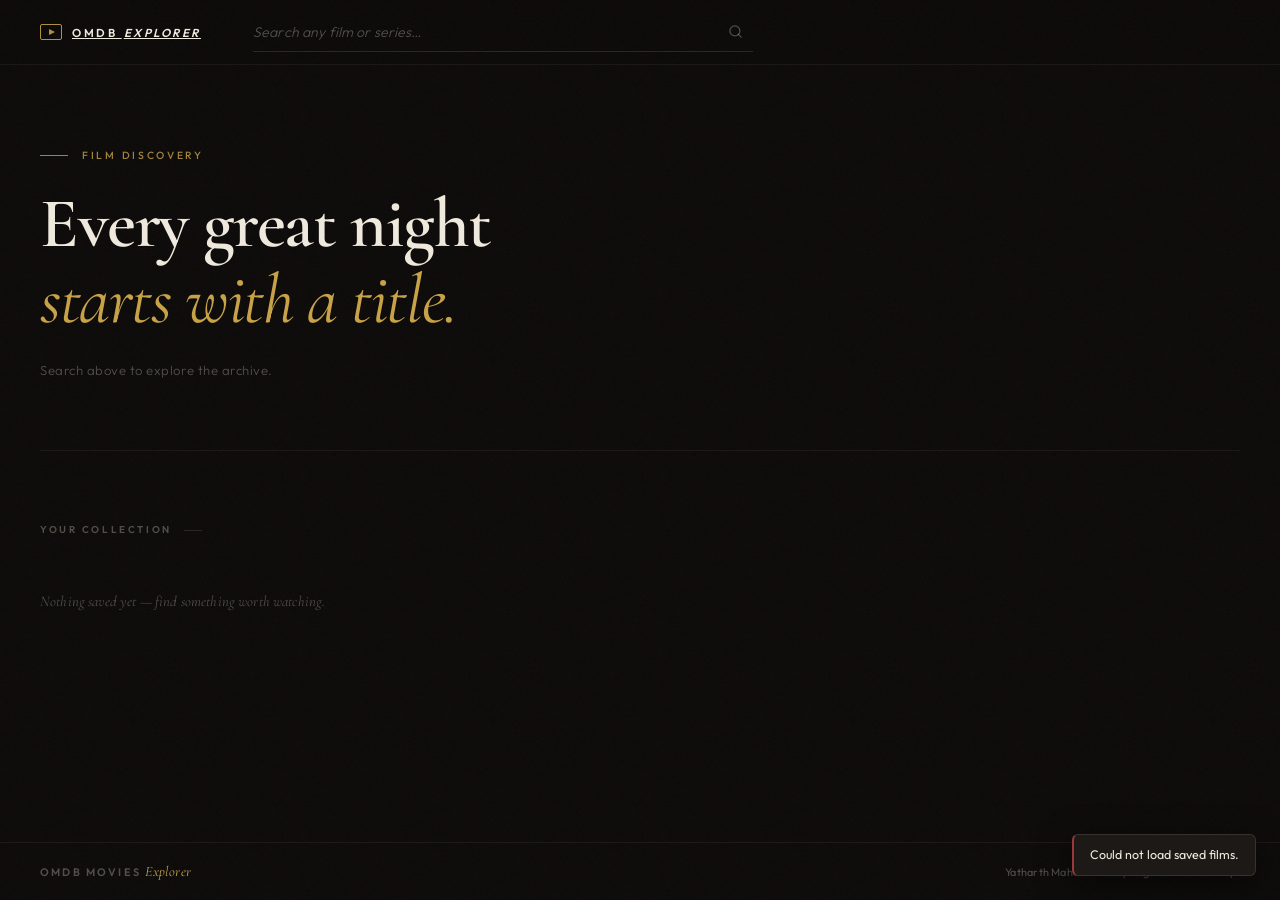
==== commit 0f8eaa02: "changed Index.html" ====
--- a/bin/src/main/resources/static/index.html
+++ b/bin/src/main/resources/static/index.html
@@ -18,7 +18,7 @@
     <div class="header-inner">
       <div class="logo">
         <span class="logo-mark" aria-hidden="true"></span>
-        <span class="logo-text">OMDB <em>Explorer</em></span>
+        <span class="logo-text"><a href="index.html" class="logo-text">OMDB </a> <em><a href="index.html" class="logo-text">explorer</a></em></span>
       </div>
       <div class="search-wrap">
         <div class="search-bar">
@@ -79,7 +79,7 @@
 
   <footer class="site-footer">
     <div class="footer-inner">
-      <span class="footer-logo">OMDB <em>Explorer</em></span>
+      <span class="footer-logo">OMDB Movies <em>Explorer</em></span>
       <span class="footer-copy">Yatharth Maharwade &middot; Spring Boot &amp; JavaScript</span>
     </div>
   </footer>
